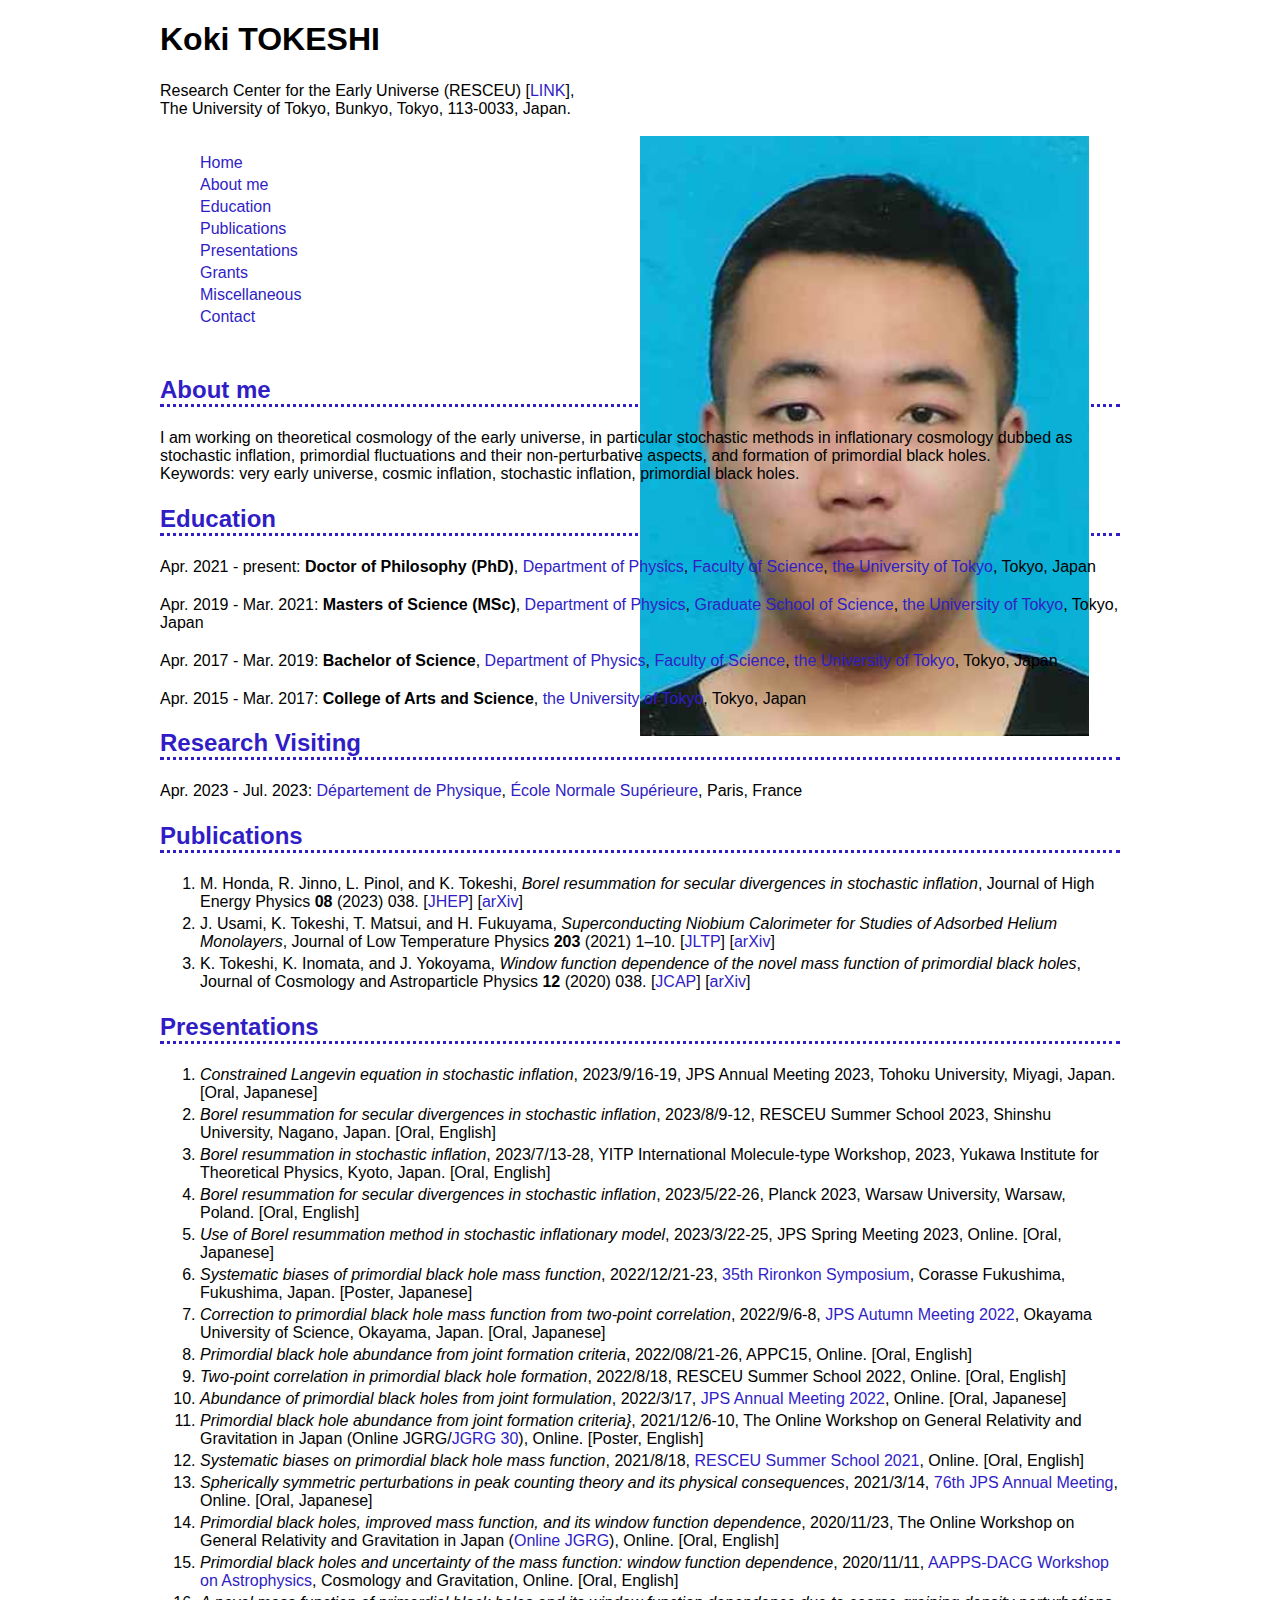
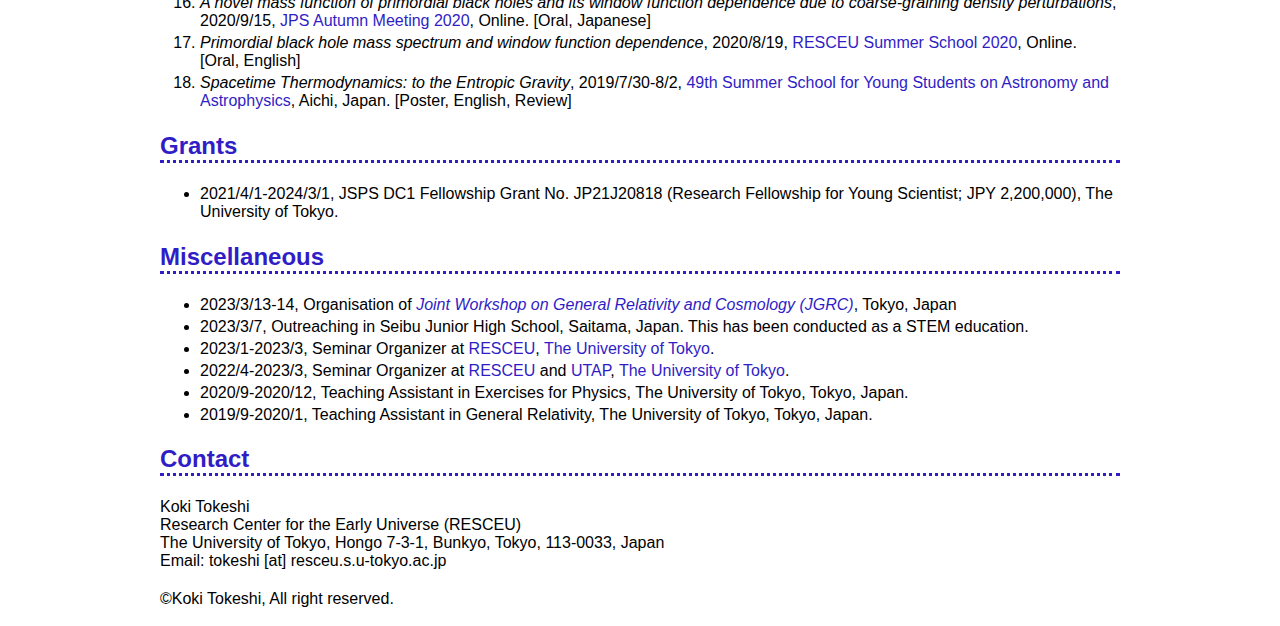
==== index.html @ 1c8b61f6 "Update index.html" ====
<!doctype html>
<html>

<head>
  <meta charset="utf-8">
  <title>Koki TOKESHI's homepage</title>
  <link rel="stylesheet" href="style.css">
</head>

<body>
  <div class="wrapper">

    <!-- Header from here -->
    <header class="header">
      <h1>Koki TOKESHI</h1>
      <p>Research Center for the Early Universe (RESCEU) [<a
          href="http://www.resceu.s.u-tokyo.ac.jp/top_en.php">LINK</a>],
        <br>The University of Tokyo, Bunkyo, Tokyo, 113-0033, Japan.
      </p>
      <div class="contentA">
      <nav class="nav">
        <ul>
          <li><a href="#home" class="btn signup">Home</a></li>
          <br>
          <li><a href="#about me" class="btn signup">About me</a></li>
          <br>
          <!-- <li><a href="#research" class="btn signup">Research</a></li>
          <br> -->
          <li><a href="#cv" class="btn signup">Education</a></li>
          <br>
          <li><a href="#paper" class="btn signup">Publications</a></li>
          <br>
          <li><a href="#presentation" class="btn signup">Presentations</a></li>
          <br>
          <li><a href="#grant" class="btn signup">Grants</a></li>
          <br>
          <li><a href="#misc" class="btn signup">Miscellaneous</a></li>
          <br>
          <li><a href="#contact" class="btn signup">Contact</a></li>
        </ul>
      </nav>
    </div>
    <div class="contentB">
      <img src="Picture_KT.png" height="600">
    </div>
    <p>&nbsp;</p>

    <main>
      <a id="about me">
        <h2>About me</h2>
      </a>
      <p>
        I am working on theoretical cosmology of the early universe, in particular stochastic methods in inflationary cosmology dubbed as stochastic inflation, primordial fluctuations and their non-perturbative aspects, and formation of primordial black holes. 
        <br> 
        Keywords: very early universe, cosmic inflation, stochastic inflation, primordial black holes. 
      </p>
      
      <a id="cv">
        <h2>Education</h2>
      </a>
      <p>
        Apr. 2021 - present: <b>Doctor of Philosophy (PhD)</b>, <a
          href="https://www.phys.s.u-tokyo.ac.jp/en/">Department of Physics</a>, <a
          href="https://www.s.u-tokyo.ac.jp/en/">Faculty of Science</a>, <a
          href="https://www.u-tokyo.ac.jp/ja/index.html">the University of Tokyo</a>, Tokyo, Japan
      </p>
      <p>Apr. 2019 - Mar. 2021: <b>Masters of Science (MSc)</b>, <a
          href="https://www.phys.s.u-tokyo.ac.jp/en/">Department of Physics</a>, <a
          href="https://www.s.u-tokyo.ac.jp/en/">Graduate School of Science</a>, <a
          href="https://www.u-tokyo.ac.jp/ja/index.html">the University of Tokyo</a>, Tokyo, Japan
      </p>
      <p>Apr. 2017 - Mar. 2019: <b>Bachelor of Science</b>, <a href="https://www.phys.s.u-tokyo.ac.jp/en/">Department of
          Physics</a>, <a href="https://www.s.u-tokyo.ac.jp/en/">Faculty of Science</a>, <a
          href="https://www.u-tokyo.ac.jp/ja/index.html">the University of Tokyo</a>, Tokyo, Japan
      </p>
      <p>Apr. 2015 - Mar. 2017: <b>College of Arts and Science</b>, <a
          href="https://www.u-tokyo.ac.jp/ja/index.html">the University of Tokyo</a>, Tokyo, Japan
      </p>
        
      <a id="resvis">
        <h2>Research Visiting</h2>
      </a>
      <p>
        Apr. 2023 - Jul. 2023: <a href="https://www.phys.ens.fr/?lang=en">Département de Physique</a>, <a href="https://www.ens.psl.eu">École Normale Supérieure</a>, Paris, France 
      </p>

      <a id="paper">
        <h2>Publications</h2>
      </a>
      <ol>
        <li>
            M. Honda, R. Jinno, L. Pinol, and K. Tokeshi, <cite>Borel resummation for secular divergences in stochastic inflation</cite>, Journal of High Energy Physics <b>08</b> (2023) 038.
          [<a href="https://link.springer.com/article/10.1007/JHEP08(2023)060">JHEP</a>]
          [<a href="https://arxiv.org/abs/2304.02592">arXiv</a>]
        </li>
        <li>
          J. Usami, K. Tokeshi, T. Matsui, and H. Fukuyama, <cite>Superconducting Niobium Calorimeter for Studies of
            Adsorbed
            Helium Monolayers</cite>, Journal of Low Temperature Physics <b>203</b> (2021) 1–10.
          [<a href="https://link.springer.com/article/10.1007/s10909-020-02558-4">JLTP</a>]
          [<a href="https://arxiv.org/abs/2010.15295">arXiv</a>]
        </li>
        <li>
          K. Tokeshi, K. Inomata, and J. Yokoyama, <cite>Window function dependence of the novel mass function of
            primordial
            black holes</cite>, Journal of Cosmology and Astroparticle Physics <b>12</b> (2020) 038.
          [<a href="https://iopscience.iop.org/article/10.1088/1475-7516/2020/12/038">JCAP</a>]
          [<a href="https://arxiv.org/abs/2005.07153">arXiv</a>]
        </li>
      </ol>

      <a id="presentation">
        <h2>Presentations</h2>
      </a>
      <ol>
        <li>
          <cite>Constrained Langevin equation in stochastic inflation</cite>, 2023/9/16-19, JPS Annual Meeting 2023, Tohoku University, Miyagi, Japan. [Oral, Japanese]
        </li>
        <li>
          <cite>Borel resummation for secular divergences in stochastic inflation</cite>, 2023/8/9-12, RESCEU Summer School 2023, Shinshu University, Nagano, Japan. [Oral, English]
        </li>
        <li>
          <cite>Borel resummation in stochastic inflation</cite>, 2023/7/13-28, YITP International Molecule-type Workshop, 2023, Yukawa Institute for Theoretical Physics, Kyoto, Japan. [Oral, English]
          <!-- % Revisiting Cosmological Non-linealities in the era of precision surveys  -->
        </li>
        <li>
          <cite>Borel resummation for secular divergences in stochastic inflation</cite>, 2023/5/22-26, Planck 2023, Warsaw University, Warsaw, Poland. [Oral, English] 
        </li>
        <li>
          <cite>Use of Borel resummation method in stochastic inflationary model</cite>, 2023/3/22-25, JPS Spring Meeting 2023, Online. [Oral, Japanese]
        </li>
        <li>
          <cite>Systematic biases of primordial black hole mass function</cite>, 2022/12/21-23, <a
          href="https://sites.google.com/view/rironkon2022/">35th Rironkon Symposium</a>, Corasse Fukushima, Fukushima, Japan. [Poster, Japanese] 
        </li>
        <li>
          <cite>Correction to primordial black hole mass function from two-point correlation</cite>, 2022/9/6-8, <a
          href="https://onsite.gakkai-web.net/jps/jps_search/2022au/index.html">JPS Autumn Meeting 2022</a>, Okayama University of Science, Okayama, Japan. [Oral, Japanese]
        </li>
        <li>
          <cite>Primordial black hole abundance from joint formation criteria</cite>, 2022/08/21-26, APPC15, Online. [Oral, English]
        </li>
        <li>
          <cite>Two-point correlation in primordial black hole formation</cite>, 2022/8/18, RESCEU Summer School 2022, Online. [Oral, English]
        </li>
        <li>
          <cite>Abundance of primordial black holes from joint formulation</cite>, 2022/3/17, <a
          href="https://gakkai-web.net/jps/jps_j_program/77/index.html">JPS Annual Meeting 2022</a>, Online. [Oral, Japanese]
        </li>
        <li>
          <cite>Primordial black hole abundance from joint formation criteria}</cite>, 2021/12/6-10, The Online Workshop on General Relativity and Gravitation in Japan (Online JGRG/<a
          href="https://www.tsujikawa.phys.waseda.ac.jp/jgrg30/">JGRG 30</a>), Online. [Poster, English] 
        </li>
        <li>
          <cite>Systematic biases on primordial black hole mass function</cite>, 2021/8/18, <a
          href="https://sites.google.com/view/resceu2021/home">RESCEU Summer School
          2021</a>, Online. [Oral, English]
        </li>
        <li>
          <cite>Spherically symmetric perturbations in peak counting theory and its physical consequences</cite>, 2021/3/14, <a
          href="https://w4.gakkai-web.net/jps_search/2021sp/index.html">76th JPS Annual Meeting</a>, Online. [Oral, Japanese]
        </li>
        <li>
          <cite>Primordial black holes, improved
            mass function, and its window function dependence</cite>, 2020/11/23, The Online Workshop on General Relativity and Gravitation in Japan (<a href="https://sites.google.com/view/online-jgrg/workshop">Online JGRG</a>), Online. [Oral, English]
        </li>
        <li>
          <cite>Primordial black holes and uncertainty of the mass function: window function
            dependence</cite>, 2020/11/11, <a href="http://www.apctp.org/plan.php/AAPPS-DACG-Workshop">AAPPS-DACG Workshop on Astrophysics</a>, Cosmology and Gravitation, Online. [Oral, English]
        </li>
        <li>
          <cite>A novel mass function of primordial black holes and its window function dependence due to coarse-graining density perturbations</cite>, 2020/9/15, <a
          href="https://w4.gakkai-web.net/jps_search/2020au/index.html">JPS Autumn Meeting 2020</a>, Online. [Oral, Japanese] 
        </li>
        <li>
          <cite>Primordial black hole mass spectrum and window function dependence</cite>,  2020/8/19, <a
          href="https://www.resceu.s.u-tokyo.ac.jp/workshops/resceu20s/index.php">RESCEU Summer School
          2020</a>, Online. [Oral, English]
        </li>
        <li>
          <cite>Spacetime Thermodynamics: to the Entropic Gravity</cite>, 2019/7/30-8/2, <a
          href="http://www.astro-wakate.org/ss2019/web/">49th Summer School for Young Students on Astronomy and Astrophysics</a>, Aichi, Japan. [Poster, English, Review] 
        </li>
      </ol>

      <a id="grant">
        <h2>Grants</h2>
      </a>
      <ul>
        <li>
          2021/4/1-2024/3/1, JSPS DC1 Fellowship Grant No. JP21J20818 (Research Fellowship for Young Scientist; JPY
          2,200,000), The University of Tokyo. 
        </li>
      </ul>

      <a id="misc">
        <h2>Miscellaneous</h2>
      </a>
      <ul>
        <li> 
          2023/3/13-14, Organisation of <cite><a href="https://www.resceu.s.u-tokyo.ac.jp/~jgrc/index_en.html">Joint Workshop on General Relativity and Cosmology (JGRC)</a></cite>, Tokyo, Japan
        </li>
        <li>
          2023/3/7, Outreaching in Seibu Junior High School, Saitama, Japan. This has been conducted as a STEM education. 
        </li>
        <li>
          2023/1-2023/3, Seminar Organizer at <a href="http://www.resceu.s.u-tokyo.ac.jp/top_en.php">RESCEU</a>, <a
            href="https://www.u-tokyo.ac.jp/en/index.html">The
            University of Tokyo</a>.
        </li>
        <li>
          2022/4-2023/3, Seminar Organizer at <a href="http://www.resceu.s.u-tokyo.ac.jp/top_en.php">RESCEU</a> and <a
            href="http://www-utap.phys.s.u-tokyo.ac.jp">UTAP</a>, <a href="https://www.u-tokyo.ac.jp/en/index.html">The
            University of Tokyo</a>.
        </li>
        <li>
          2020/9-2020/12, Teaching Assistant in Exercises for Physics, The University of Tokyo, Tokyo, Japan. 
        </li>
        <li>
          2019/9-2020/1, Teaching Assistant in General Relativity, The University of Tokyo, Tokyo, Japan. 
        </li>
      </ul>

      <a id="contact">
        <h2>Contact</h2>
      </a>
      <p>Koki Tokeshi
        <br>Research Center for the Early Universe (RESCEU)
        <br>The University of Tokyo,
        Hongo 7-3-1, Bunkyo, Tokyo, 113-0033, Japan
        <br>Email: tokeshi [at] resceu.s.u-tokyo.ac.jp</p>
    </main>
    <!-- Main until here -->

    <!-- Footer from here -->
    <footer class="footer">
      <p>&copy;Koki Tokeshi, All right reserved.</p>
    </footer>
    <!-- Footer until here -->
  </div>
</body>

</html>
---- style.css ----
@charset "UTF-8";

body {
    background-color: #ffffff;
    font-family: sans-serif;
    margin: 0 0 0 0;
}

/* For responsive design */
html * {
    box-sizing: border-box;
}

.wrapper {
    margin: 0 auto 0 auto;
    max-width: 960px; 
}

/* "border-bottom": draw lines below h2 tags */
h2 {
    color: #301dc5;
    font-size = 22px;
    border-bottom: 3px dotted #301dc5;
}

li {
    padding: 2px 0;
}

p {
    padding: 2px 0;
}

/* リンク操作 */
/* 通常のリンク */
a:link {
    color: #301dc5;
    text-decoration: none;
}
/* 訪問済リンク*/
/* a:visited {
    color: #17cdd4;
} */
/* mouse pointer is on link*/
a:hover {
    color: #F0566E;
}
/* mouse button is pushed */
/* a:active {
    color: #17cdd4;
} */

/* <nav class = "nav"> に含まれる <li> 全部に適用 */
.nav li {
    display: inline-block;
    list-style-type: none;
    padding-right: 30px;
}

.contentA, .contentB{
    width: 50%;
    height: 200px;
}

.contentA{
    float: left;
}
    
.contentB{
    float: right;
}
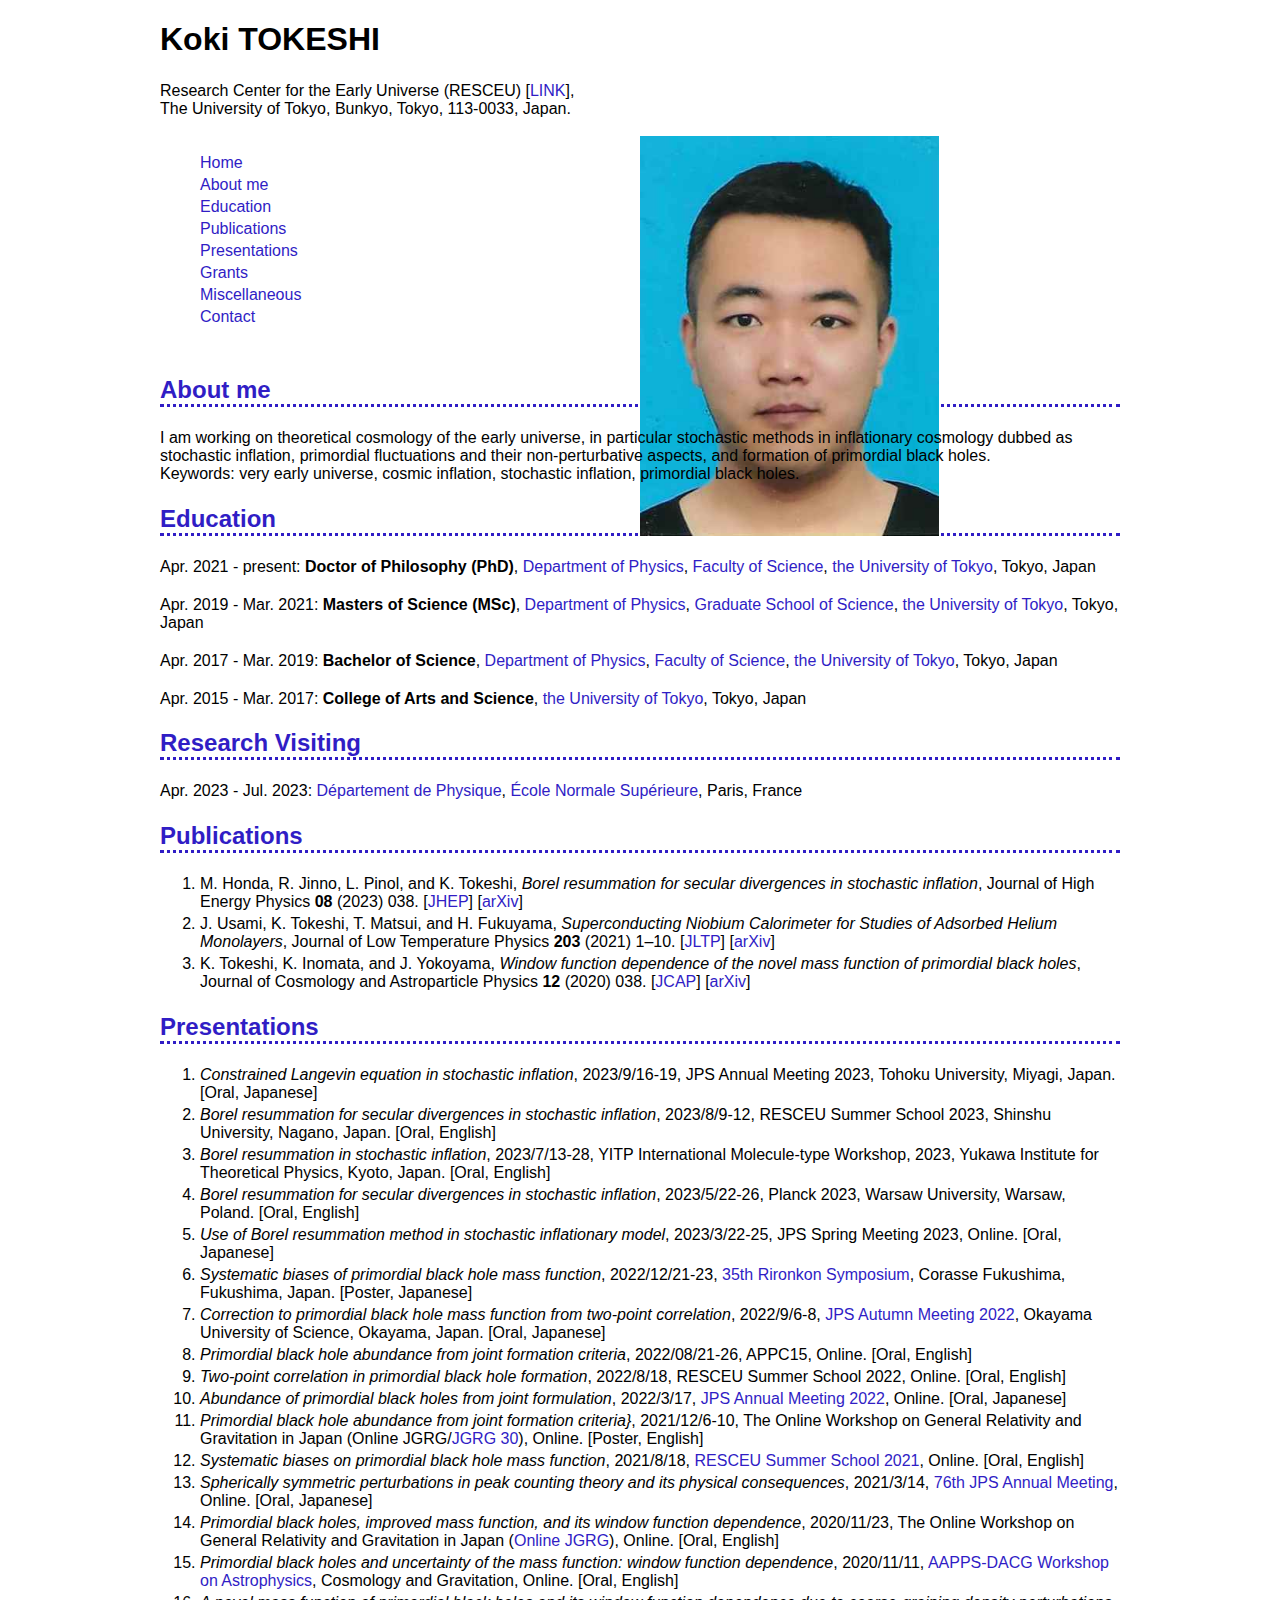
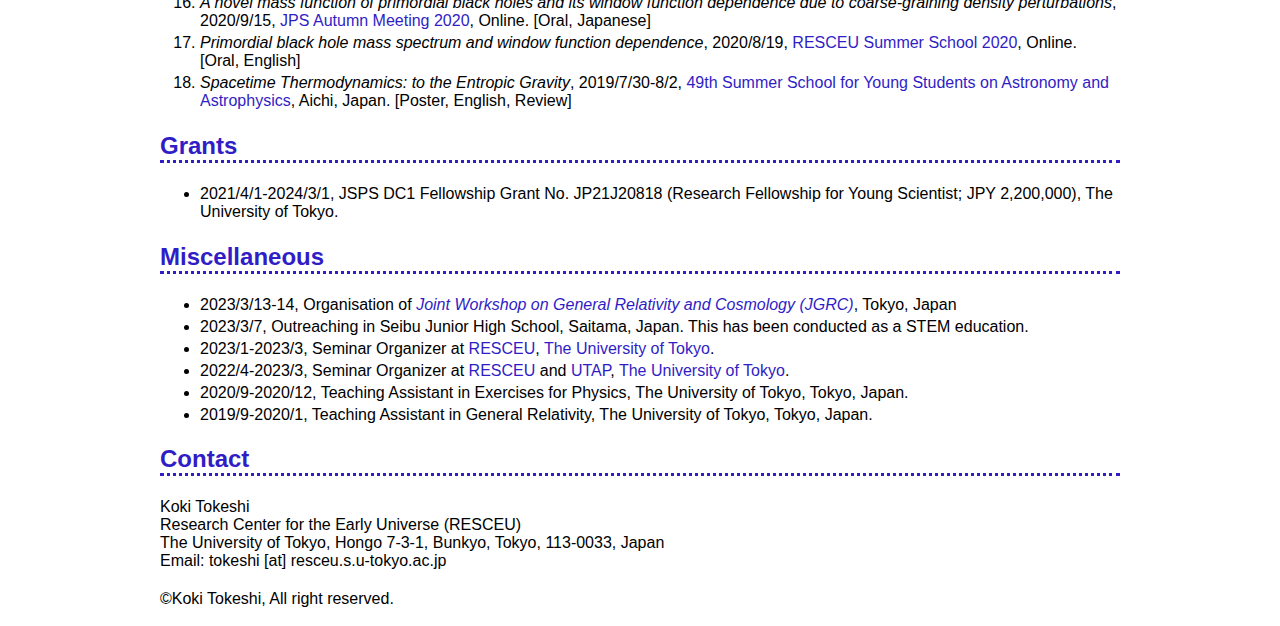
==== commit 663d6cb7: "Update index.html" ====
--- a/index.html
+++ b/index.html
@@ -41,7 +41,7 @@
       </nav>
     </div>
     <div class="contentB">
-      <img src="Picture_KT.png" height="600">
+      <img src="Picture_KT.png" height="400">
     </div>
     <p>&nbsp;</p>
 
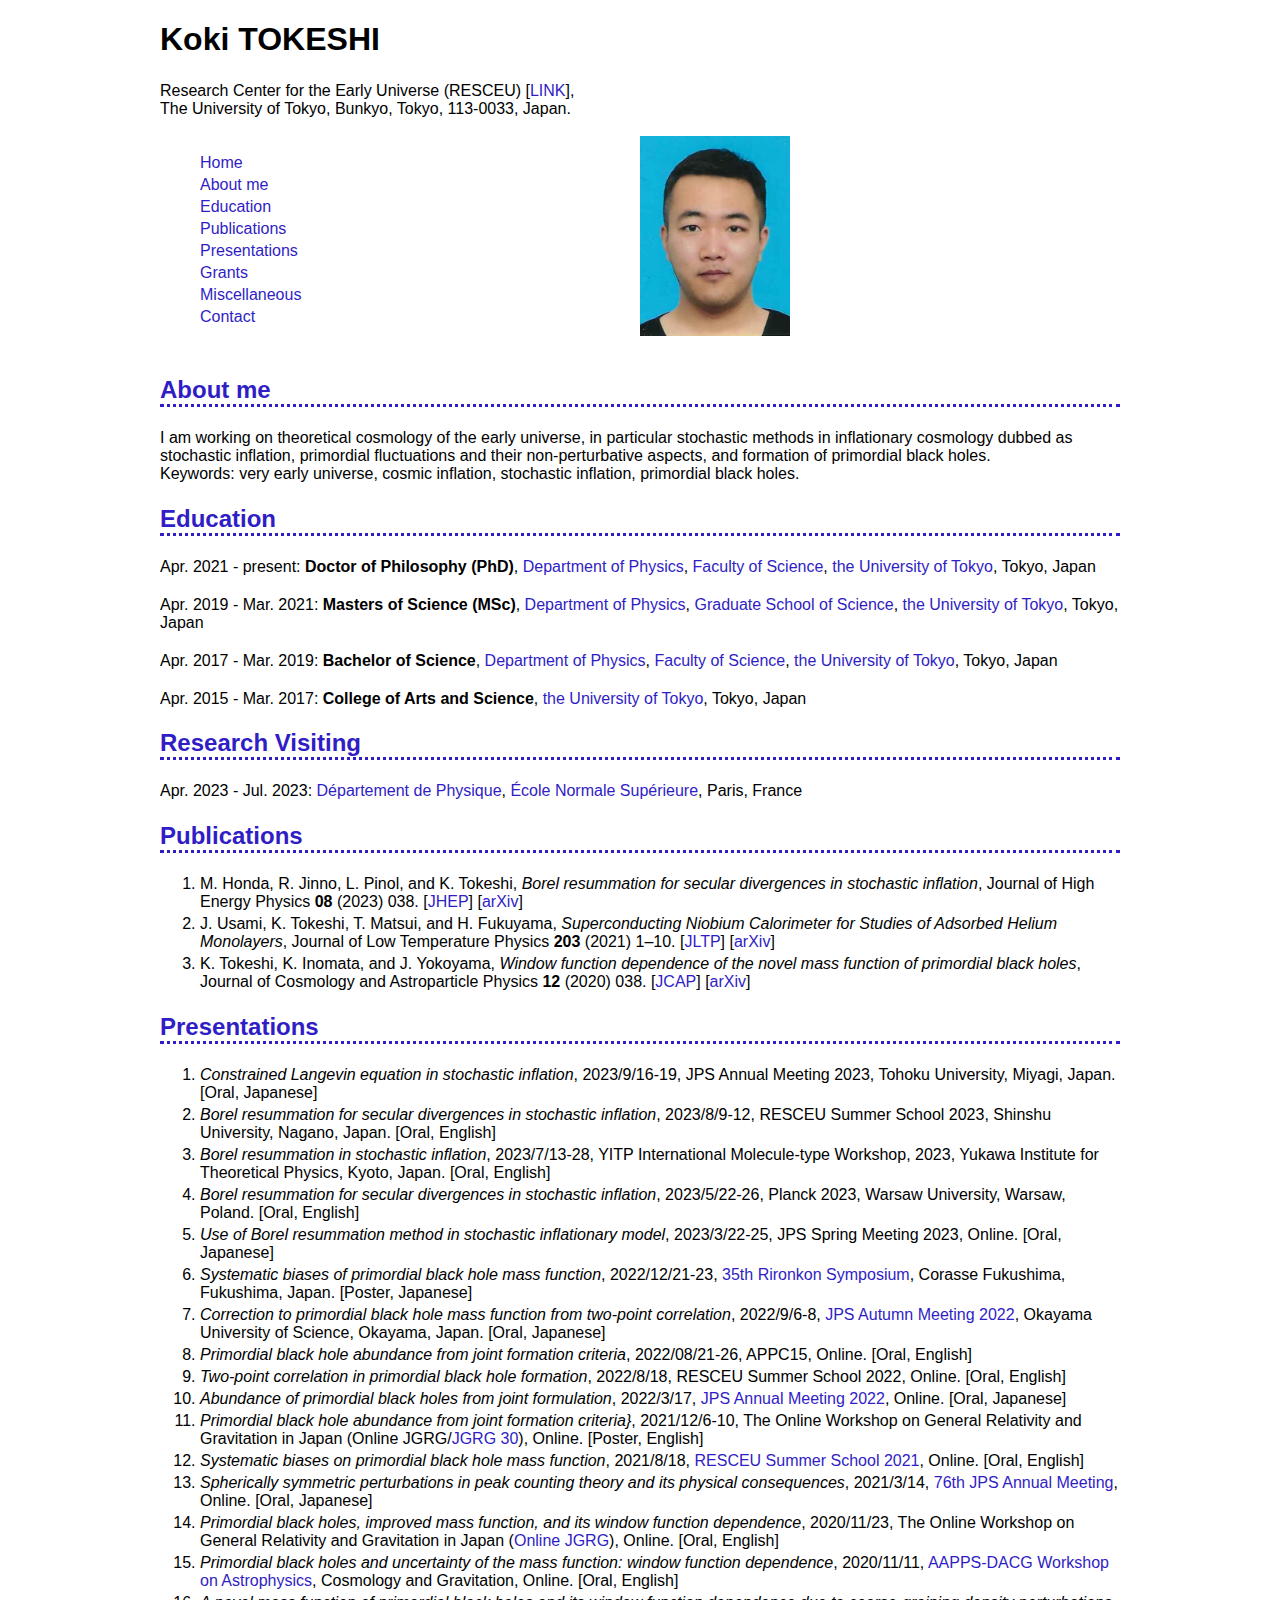
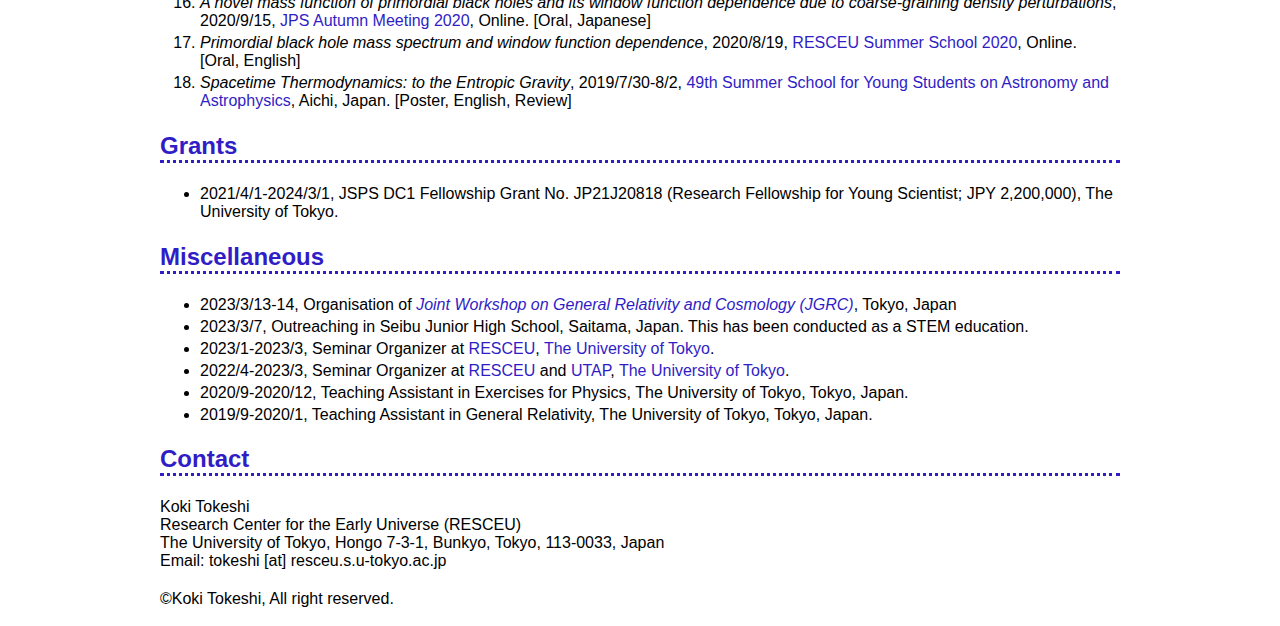
==== commit 49b7b7b6: "Update index.html" ====
--- a/index.html
+++ b/index.html
@@ -41,7 +41,7 @@
       </nav>
     </div>
     <div class="contentB">
-      <img src="Picture_KT.png" height="400">
+      <img src="Picture_KT.png" height="200">
     </div>
     <p>&nbsp;</p>
 
--- a/style.css
+++ b/style.css
@@ -65,7 +65,7 @@
 .contentA{
     float: left;
 }
-    
+
 .contentB{
     float: right;
 }
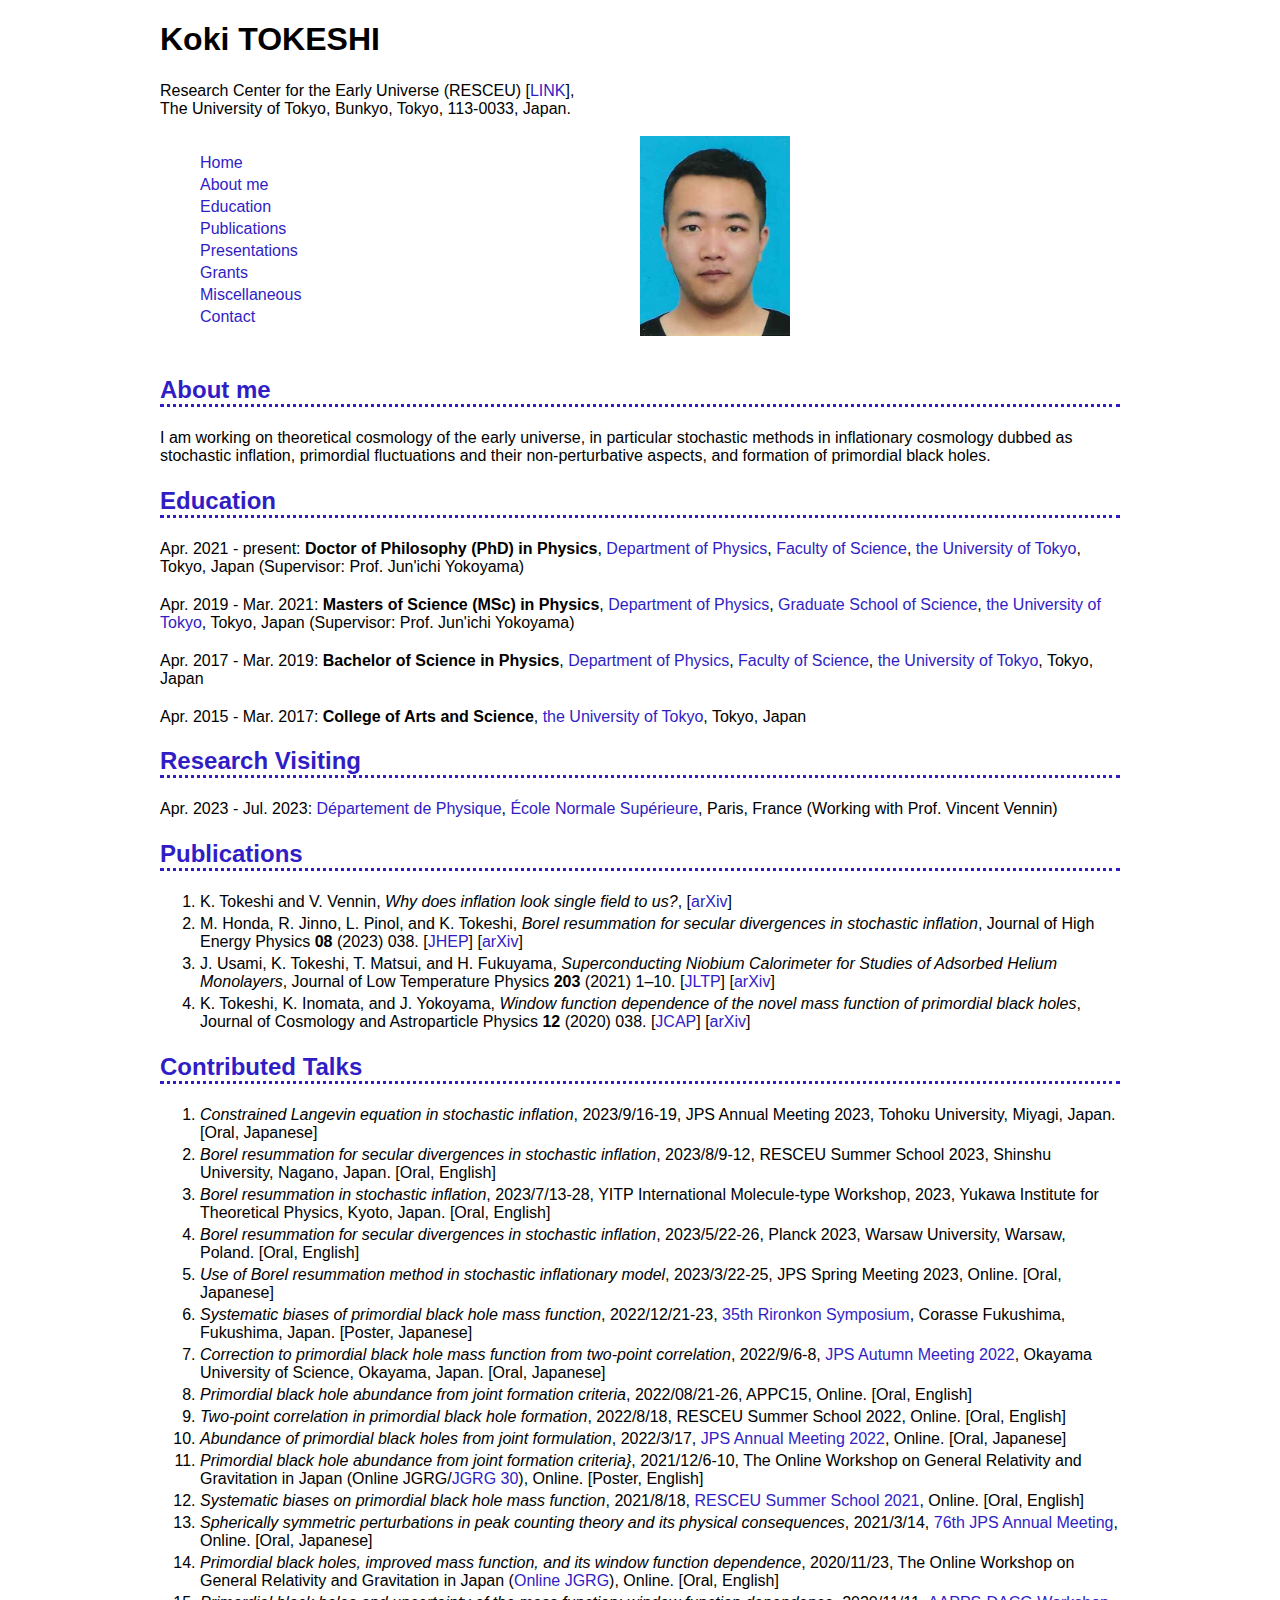
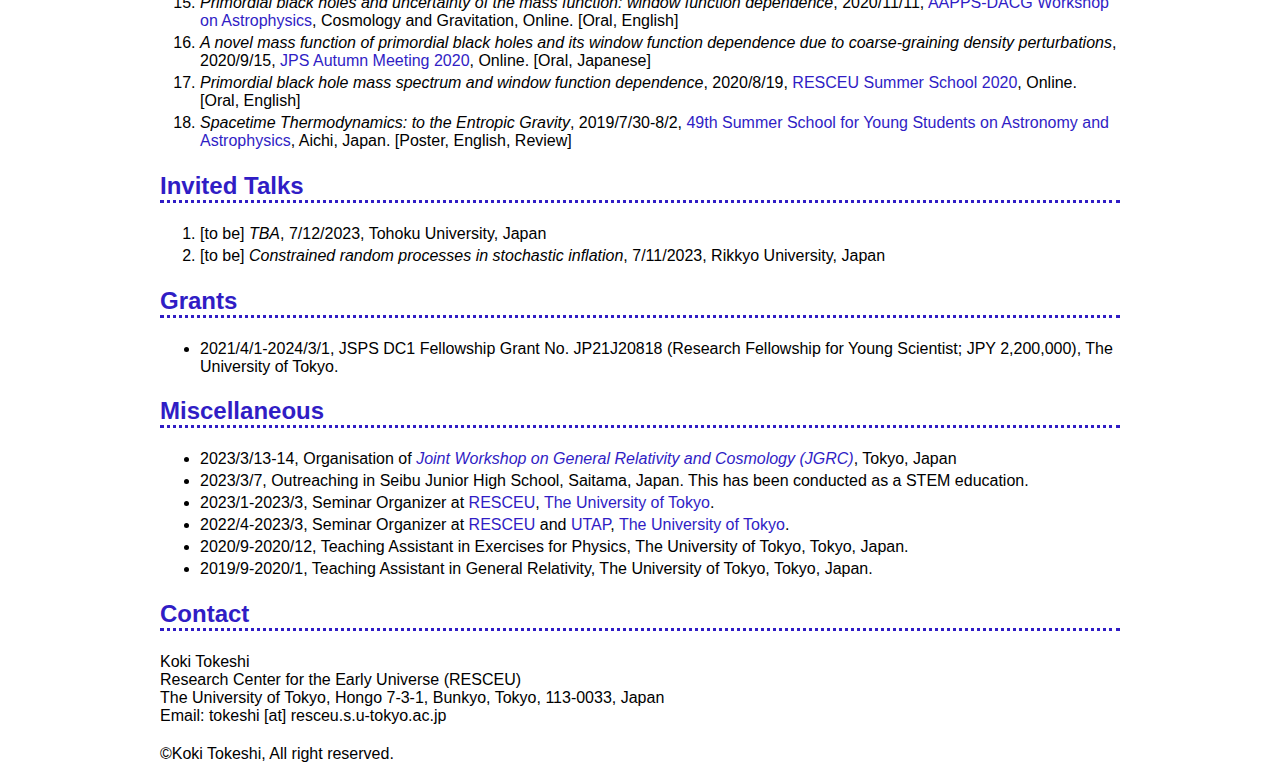
==== commit 90376592: "Update index.html" ====
--- a/index.html
+++ b/index.html
@@ -52,24 +52,24 @@
       <p>
         I am working on theoretical cosmology of the early universe, in particular stochastic methods in inflationary cosmology dubbed as stochastic inflation, primordial fluctuations and their non-perturbative aspects, and formation of primordial black holes. 
         <br> 
-        Keywords: very early universe, cosmic inflation, stochastic inflation, primordial black holes. 
+<!--         Keywords: very early universe, cosmic inflation, stochastic inflation, primordial black holes.  -->
       </p>
       
       <a id="cv">
         <h2>Education</h2>
       </a>
       <p>
-        Apr. 2021 - present: <b>Doctor of Philosophy (PhD)</b>, <a
+        Apr. 2021 - present: <b>Doctor of Philosophy (PhD) in Physics</b>, <a
           href="https://www.phys.s.u-tokyo.ac.jp/en/">Department of Physics</a>, <a
           href="https://www.s.u-tokyo.ac.jp/en/">Faculty of Science</a>, <a
-          href="https://www.u-tokyo.ac.jp/ja/index.html">the University of Tokyo</a>, Tokyo, Japan
-      </p>
-      <p>Apr. 2019 - Mar. 2021: <b>Masters of Science (MSc)</b>, <a
+          href="https://www.u-tokyo.ac.jp/ja/index.html">the University of Tokyo</a>, Tokyo, Japan (Supervisor: Prof. Jun'ichi Yokoyama)
+      </p>
+      <p>Apr. 2019 - Mar. 2021: <b>Masters of Science (MSc) in Physics</b>, <a
           href="https://www.phys.s.u-tokyo.ac.jp/en/">Department of Physics</a>, <a
           href="https://www.s.u-tokyo.ac.jp/en/">Graduate School of Science</a>, <a
-          href="https://www.u-tokyo.ac.jp/ja/index.html">the University of Tokyo</a>, Tokyo, Japan
-      </p>
-      <p>Apr. 2017 - Mar. 2019: <b>Bachelor of Science</b>, <a href="https://www.phys.s.u-tokyo.ac.jp/en/">Department of
+          href="https://www.u-tokyo.ac.jp/ja/index.html">the University of Tokyo</a>, Tokyo, Japan (Supervisor: Prof. Jun'ichi Yokoyama)
+      </p>
+      <p>Apr. 2017 - Mar. 2019: <b>Bachelor of Science in Physics</b>, <a href="https://www.phys.s.u-tokyo.ac.jp/en/">Department of
           Physics</a>, <a href="https://www.s.u-tokyo.ac.jp/en/">Faculty of Science</a>, <a
           href="https://www.u-tokyo.ac.jp/ja/index.html">the University of Tokyo</a>, Tokyo, Japan
       </p>
@@ -81,13 +81,16 @@
         <h2>Research Visiting</h2>
       </a>
       <p>
-        Apr. 2023 - Jul. 2023: <a href="https://www.phys.ens.fr/?lang=en">Département de Physique</a>, <a href="https://www.ens.psl.eu">École Normale Supérieure</a>, Paris, France 
+        Apr. 2023 - Jul. 2023: <a href="https://www.phys.ens.fr/?lang=en">Département de Physique</a>, <a href="https://www.ens.psl.eu">École Normale Supérieure</a>, Paris, France (Working with Prof. Vincent Vennin)
       </p>
 
       <a id="paper">
         <h2>Publications</h2>
       </a>
       <ol>
+        <li>
+            K. Tokeshi and V. Vennin, <cite>Why does inflation look single field to us?</cite>, [<a href="https://arxiv.org/abs/2310.16649">arXiv</a>]
+        </li>
         <li>
             M. Honda, R. Jinno, L. Pinol, and K. Tokeshi, <cite>Borel resummation for secular divergences in stochastic inflation</cite>, Journal of High Energy Physics <b>08</b> (2023) 038.
           [<a href="https://link.springer.com/article/10.1007/JHEP08(2023)060">JHEP</a>]
@@ -110,7 +113,7 @@
       </ol>
 
       <a id="presentation">
-        <h2>Presentations</h2>
+        <h2>Contributed Talks</h2>
       </a>
       <ol>
         <li>
@@ -180,6 +183,18 @@
         <li>
           <cite>Spacetime Thermodynamics: to the Entropic Gravity</cite>, 2019/7/30-8/2, <a
           href="http://www.astro-wakate.org/ss2019/web/">49th Summer School for Young Students on Astronomy and Astrophysics</a>, Aichi, Japan. [Poster, English, Review] 
+        </li>
+      </ol>
+
+      <a id="presentation">
+        <h2>Invited Talks</h2>
+      </a>
+      <ol>
+        <li>
+          [to be] <cite>TBA</cite>, 7/12/2023, Tohoku University, Japan
+        </li>
+        <li>
+          [to be] <cite>Constrained random processes in stochastic inflation</cite>, 7/11/2023, Rikkyo University, Japan
         </li>
       </ol>
 
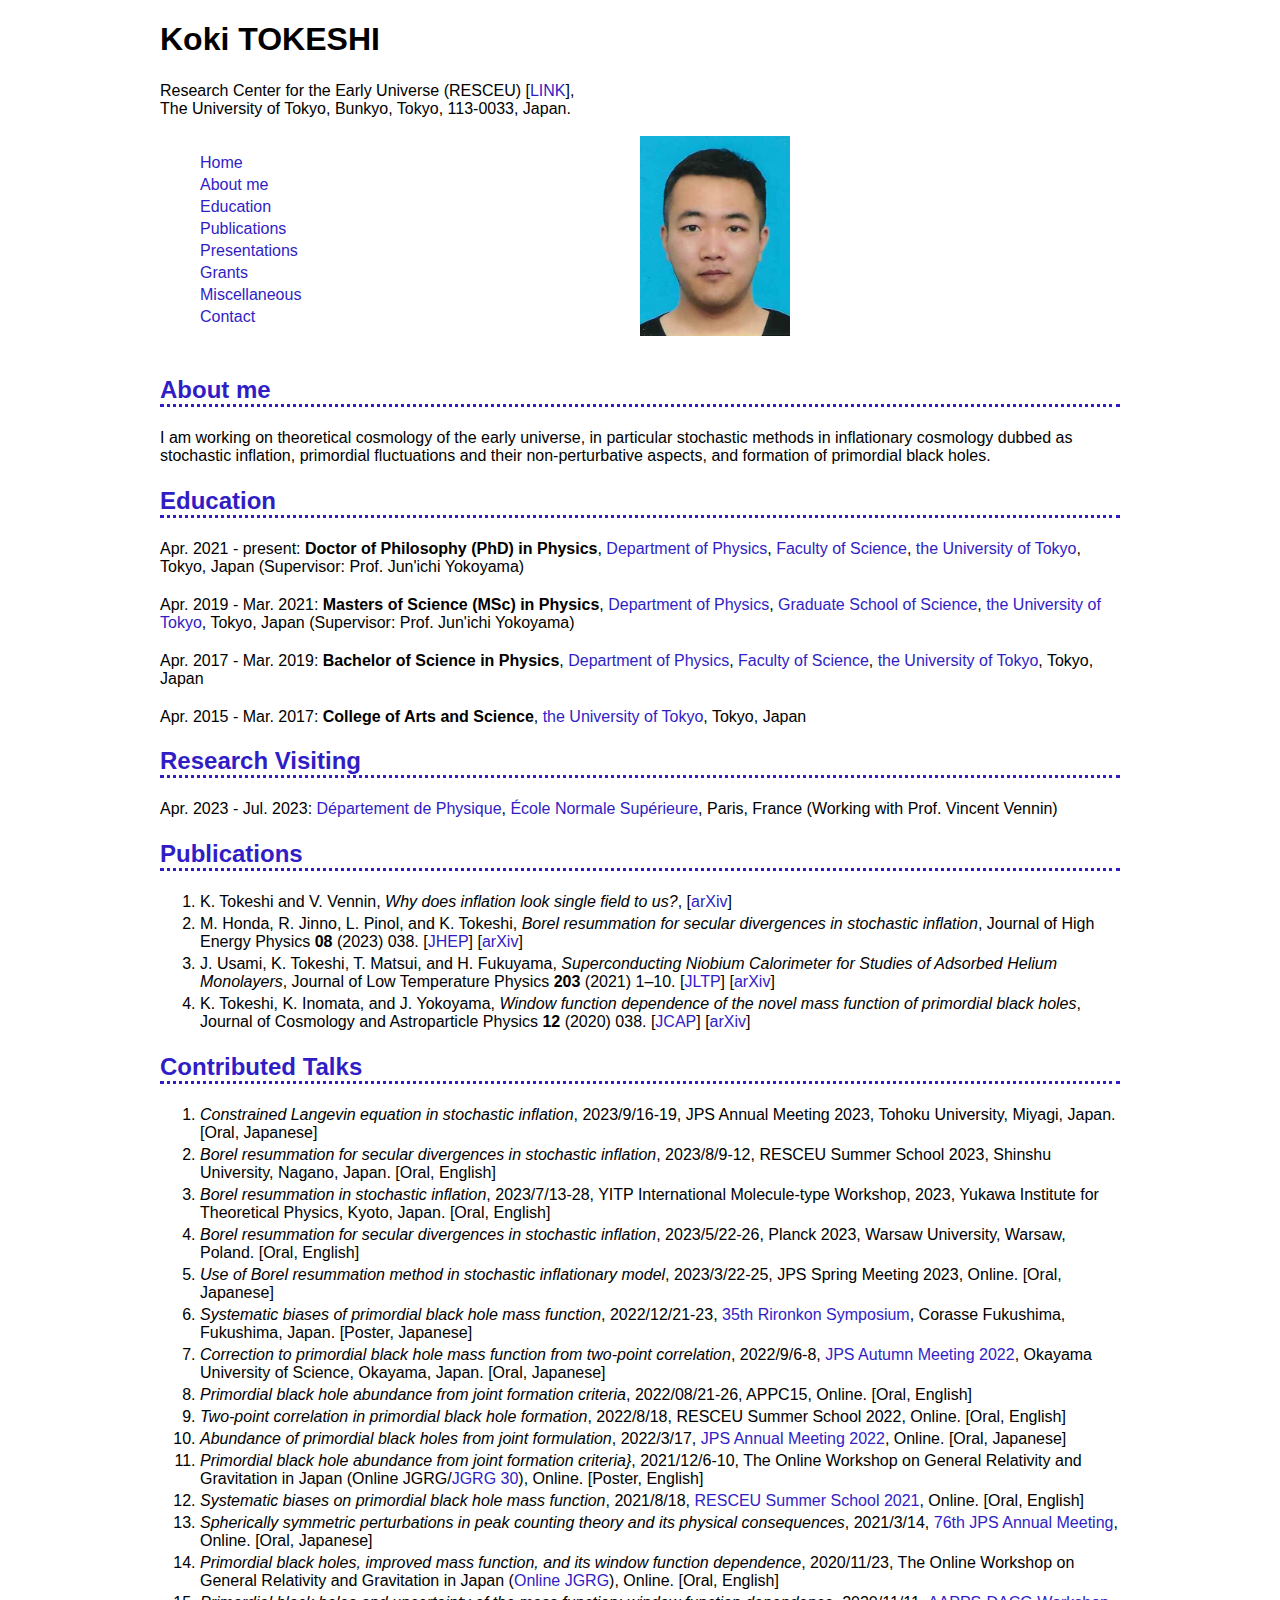
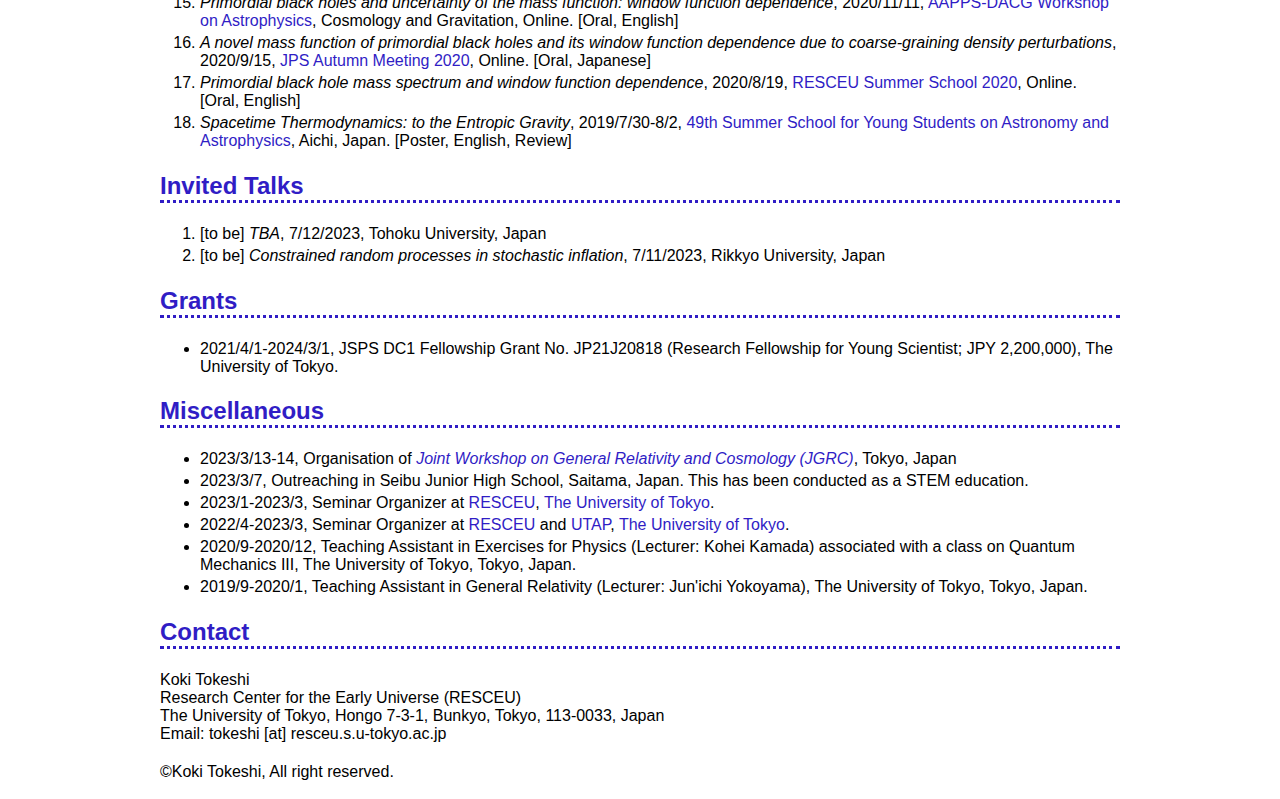
==== commit e95d57db: "Update index.html" ====
--- a/index.html
+++ b/index.html
@@ -229,10 +229,10 @@
             University of Tokyo</a>.
         </li>
         <li>
-          2020/9-2020/12, Teaching Assistant in Exercises for Physics, The University of Tokyo, Tokyo, Japan. 
-        </li>
-        <li>
-          2019/9-2020/1, Teaching Assistant in General Relativity, The University of Tokyo, Tokyo, Japan. 
+          2020/9-2020/12, Teaching Assistant in Exercises for Physics (Lecturer: Kohei Kamada) associated with a class on Quantum Mechanics III, The University of Tokyo, Tokyo, Japan. 
+        </li>
+        <li>
+          2019/9-2020/1, Teaching Assistant in General Relativity (Lecturer: Jun'ichi Yokoyama), The University of Tokyo, Tokyo, Japan. 
         </li>
       </ul>
 
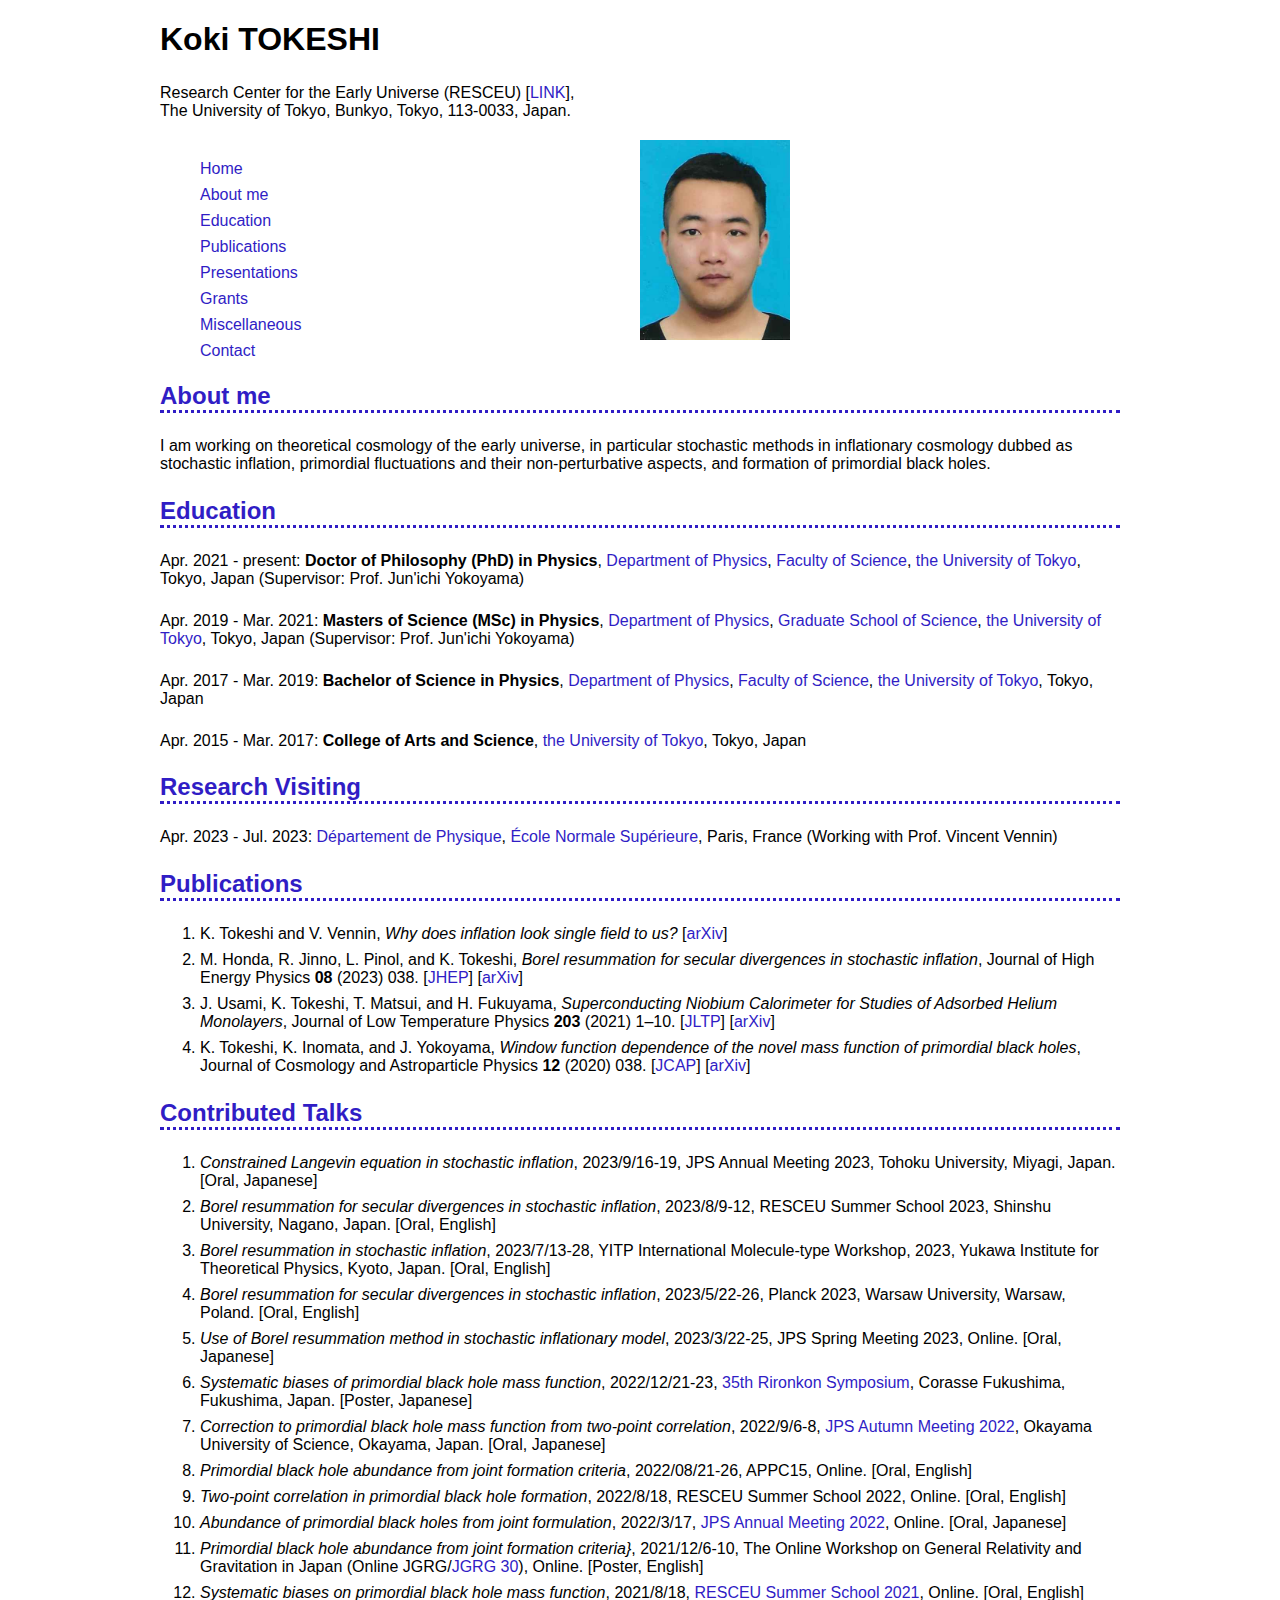
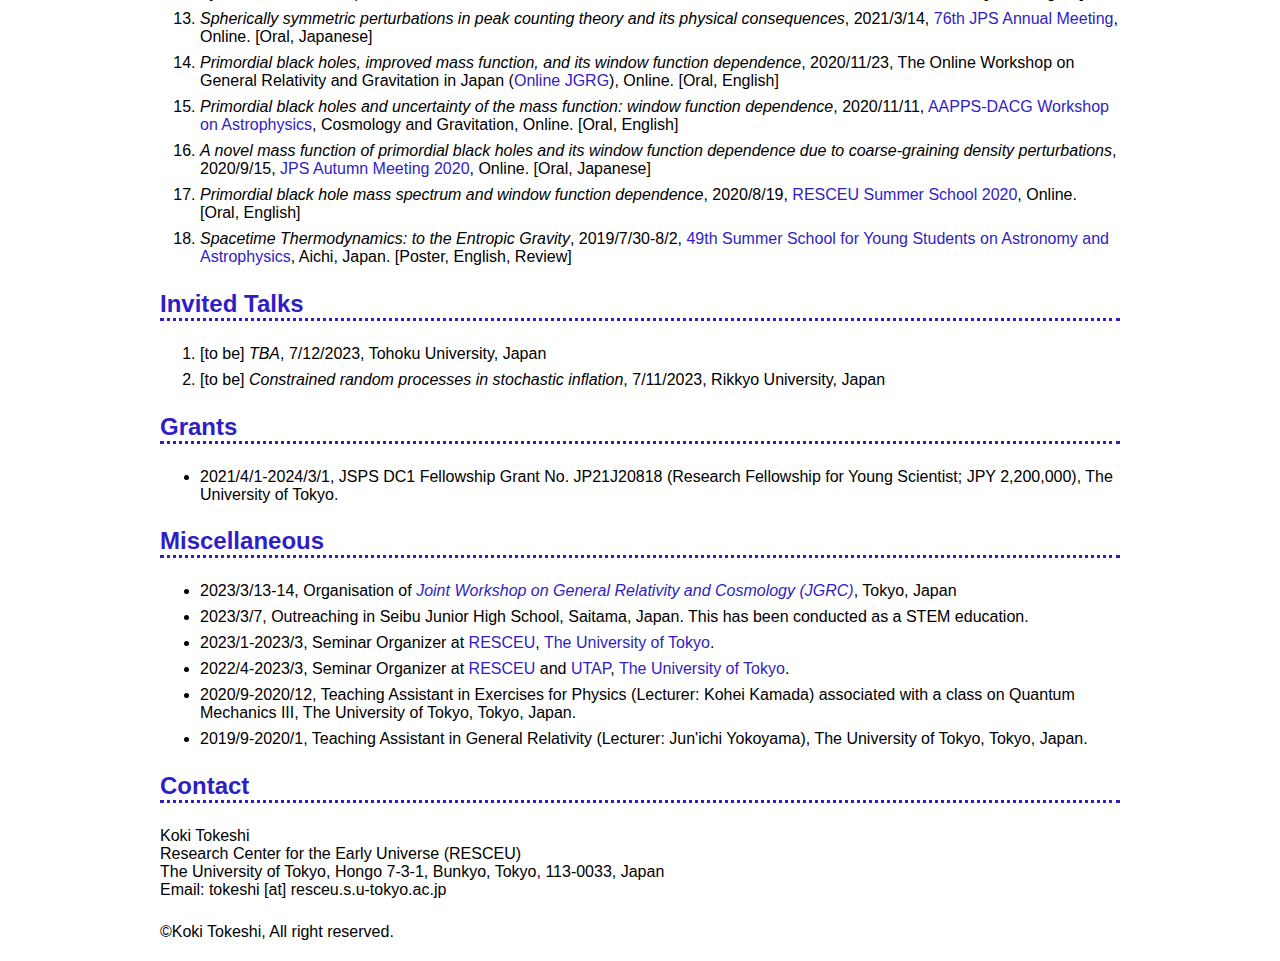
==== commit 0b8eab7b: "Update index.html" ====
--- a/index.html
+++ b/index.html
@@ -89,7 +89,7 @@
       </a>
       <ol>
         <li>
-            K. Tokeshi and V. Vennin, <cite>Why does inflation look single field to us?</cite>, [<a href="https://arxiv.org/abs/2310.16649">arXiv</a>]
+            K. Tokeshi and V. Vennin, <cite>Why does inflation look single field to us?</cite> [<a href="https://arxiv.org/abs/2310.16649">arXiv</a>]
         </li>
         <li>
             M. Honda, R. Jinno, L. Pinol, and K. Tokeshi, <cite>Borel resummation for secular divergences in stochastic inflation</cite>, Journal of High Energy Physics <b>08</b> (2023) 038.
--- a/style.css
+++ b/style.css
@@ -24,11 +24,11 @@
 }
 
 li {
-    padding: 2px 0;
+    padding: 4px 0;
 }
 
 p {
-    padding: 2px 0;
+    padding: 4px 0;
 }
 
 /* リンク操作 */
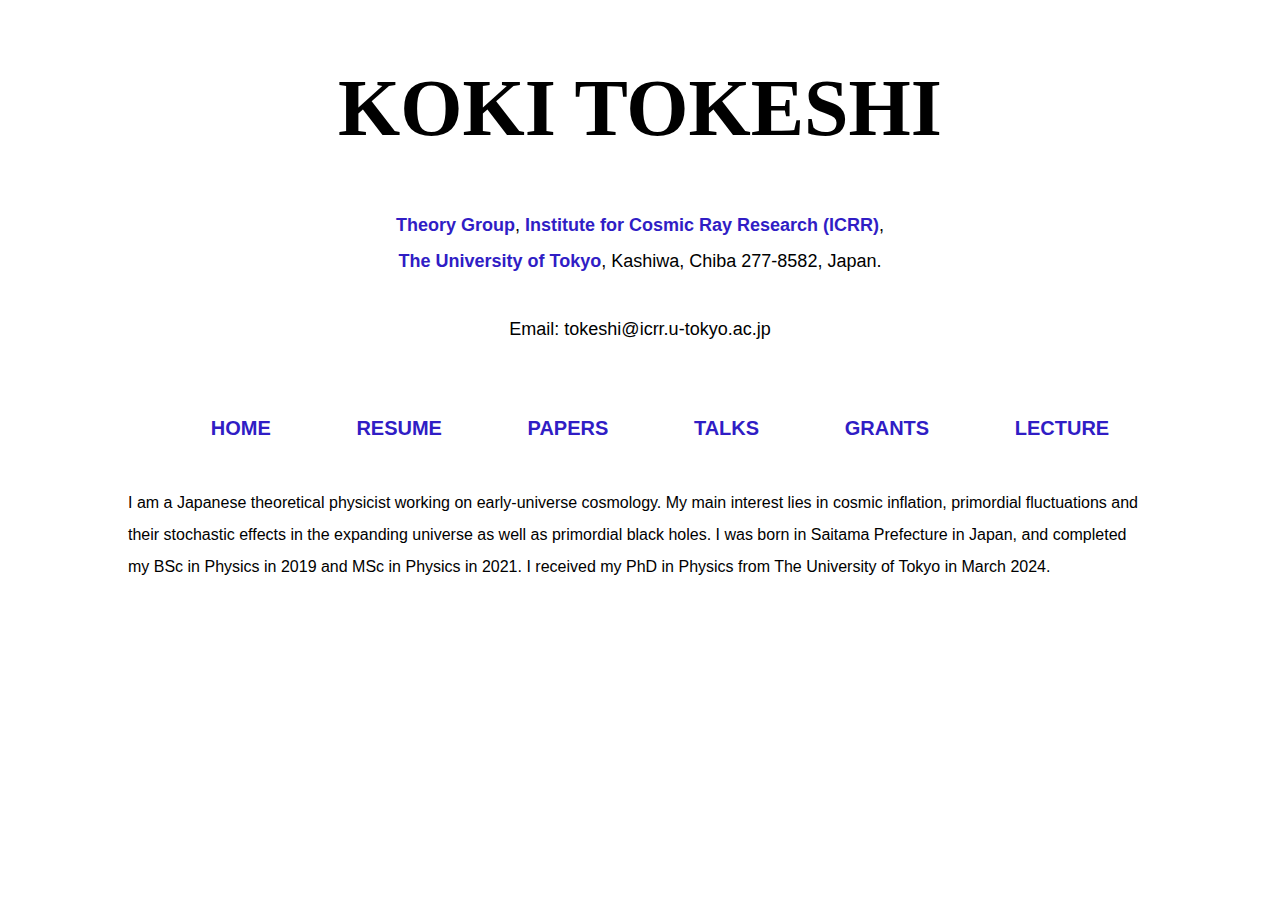
==== commit 5f6d0b96: "Add files via upload" ====
--- a/index.html
+++ b/index.html
@@ -3,256 +3,49 @@
 
 <head>
   <meta charset="utf-8">
-  <title>Koki TOKESHI's homepage</title>
+  <meta name="viewport" content="width=device-width, initial-scale=1">
+  <title>Koki TOKESHI's Homepage</title>
   <link rel="stylesheet" href="style.css">
 </head>
 
 <body>
-  <div class="wrapper">
+  <div class="big-bg">
+    <header class="header wrapper home-content">
+      <div class="wrapper">
+        <h1 class="page-title">Koki Tokeshi</h1>
+        <p><a href="https://th.icrr.u-tokyo.ac.jp">Theory Group</a>, <a
+            href="https://www.icrr.u-tokyo.ac.jp/en/">Institute for Cosmic Ray Research (ICRR)</a>,
+          <br><a href="https://www.u-tokyo.ac.jp/en/">The University of Tokyo</a>, Kashiwa, Chiba 277-8582, Japan.
+        </p>
+        <p>
+          Email: tokeshi@icrr.u-tokyo.ac.jp
+        </p>
+      </div>
 
-    <!-- Header from here -->
-    <header class="header">
-      <h1>Koki TOKESHI</h1>
-      <p>Research Center for the Early Universe (RESCEU) [<a
-          href="http://www.resceu.s.u-tokyo.ac.jp/top_en.php">LINK</a>],
-        <br>The University of Tokyo, Bunkyo, Tokyo, 113-0033, Japan.
-      </p>
-      <div class="contentA">
-      <nav class="nav">
-        <ul>
-          <li><a href="#home" class="btn signup">Home</a></li>
-          <br>
-          <li><a href="#about me" class="btn signup">About me</a></li>
-          <br>
-          <!-- <li><a href="#research" class="btn signup">Research</a></li>
-          <br> -->
-          <li><a href="#cv" class="btn signup">Education</a></li>
-          <br>
-          <li><a href="#paper" class="btn signup">Publications</a></li>
-          <br>
-          <li><a href="#presentation" class="btn signup">Presentations</a></li>
-          <br>
-          <li><a href="#grant" class="btn signup">Grants</a></li>
-          <br>
-          <li><a href="#misc" class="btn signup">Miscellaneous</a></li>
-          <br>
-          <li><a href="#contact" class="btn signup">Contact</a></li>
+      <nav>
+        <ul class="main-nav">
+          <li><a href="index.html" class="btn signup">Home</a></li>
+          <!-- <li><a href="about.html" class="btn signup">About</a></li> -->
+          <li><a href="resume.html" class="btn signup">Resume</a></li>
+          <li><a href="paper.html" class="btn signup">Papers</a></li>
+          <li><a href="presentation.html" class="btn signup">Talks</a></li>
+          <li><a href="grant.html" class="btn signup">Grants</a></li>
+          <li><a href="lecture.html" class="btn signup">Lecture</a></li>
+          <!-- <li><a href="#misc" class="btn signup">Misc</a></li> -->
         </ul>
       </nav>
-    </div>
-    <div class="contentB">
-      <img src="Picture_KT.png" height="200">
-    </div>
-    <p>&nbsp;</p>
+    </header>
+  </div>
 
-    <main>
-      <a id="about me">
-        <h2>About me</h2>
-      </a>
-      <p>
-        I am working on theoretical cosmology of the early universe, in particular stochastic methods in inflationary cosmology dubbed as stochastic inflation, primordial fluctuations and their non-perturbative aspects, and formation of primordial black holes. 
-        <br> 
-<!--         Keywords: very early universe, cosmic inflation, stochastic inflation, primordial black holes.  -->
-      </p>
-      
-      <a id="cv">
-        <h2>Education</h2>
-      </a>
-      <p>
-        Apr. 2021 - present: <b>Doctor of Philosophy (PhD) in Physics</b>, <a
-          href="https://www.phys.s.u-tokyo.ac.jp/en/">Department of Physics</a>, <a
-          href="https://www.s.u-tokyo.ac.jp/en/">Faculty of Science</a>, <a
-          href="https://www.u-tokyo.ac.jp/ja/index.html">the University of Tokyo</a>, Tokyo, Japan (Supervisor: Prof. Jun'ichi Yokoyama)
-      </p>
-      <p>Apr. 2019 - Mar. 2021: <b>Masters of Science (MSc) in Physics</b>, <a
-          href="https://www.phys.s.u-tokyo.ac.jp/en/">Department of Physics</a>, <a
-          href="https://www.s.u-tokyo.ac.jp/en/">Graduate School of Science</a>, <a
-          href="https://www.u-tokyo.ac.jp/ja/index.html">the University of Tokyo</a>, Tokyo, Japan (Supervisor: Prof. Jun'ichi Yokoyama)
-      </p>
-      <p>Apr. 2017 - Mar. 2019: <b>Bachelor of Science in Physics</b>, <a href="https://www.phys.s.u-tokyo.ac.jp/en/">Department of
-          Physics</a>, <a href="https://www.s.u-tokyo.ac.jp/en/">Faculty of Science</a>, <a
-          href="https://www.u-tokyo.ac.jp/ja/index.html">the University of Tokyo</a>, Tokyo, Japan
-      </p>
-      <p>Apr. 2015 - Mar. 2017: <b>College of Arts and Science</b>, <a
-          href="https://www.u-tokyo.ac.jp/ja/index.html">the University of Tokyo</a>, Tokyo, Japan
-      </p>
-        
-      <a id="resvis">
-        <h2>Research Visiting</h2>
-      </a>
-      <p>
-        Apr. 2023 - Jul. 2023: <a href="https://www.phys.ens.fr/?lang=en">Département de Physique</a>, <a href="https://www.ens.psl.eu">École Normale Supérieure</a>, Paris, France (Working with Prof. Vincent Vennin)
-      </p>
+  <main class="wrapper">
+    <p>
+      I am a Japanese theoretical physicist working on early-universe cosmology.
+      My main interest lies in cosmic inflation, primordial fluctuations and their stochastic effects in the expanding
+      universe as well as primordial black
+      holes.
+      I was born in Saitama Prefecture in Japan, and completed my BSc in Physics in 2019 and MSc in Physics in 2021.
+      I received my PhD in Physics from The University of Tokyo in March 2024.
+    </p>
+  </main>
 
-      <a id="paper">
-        <h2>Publications</h2>
-      </a>
-      <ol>
-        <li>
-            K. Tokeshi and V. Vennin, <cite>Why does inflation look single field to us?</cite> [<a href="https://arxiv.org/abs/2310.16649">arXiv</a>]
-        </li>
-        <li>
-            M. Honda, R. Jinno, L. Pinol, and K. Tokeshi, <cite>Borel resummation for secular divergences in stochastic inflation</cite>, Journal of High Energy Physics <b>08</b> (2023) 038.
-          [<a href="https://link.springer.com/article/10.1007/JHEP08(2023)060">JHEP</a>]
-          [<a href="https://arxiv.org/abs/2304.02592">arXiv</a>]
-        </li>
-        <li>
-          J. Usami, K. Tokeshi, T. Matsui, and H. Fukuyama, <cite>Superconducting Niobium Calorimeter for Studies of
-            Adsorbed
-            Helium Monolayers</cite>, Journal of Low Temperature Physics <b>203</b> (2021) 1–10.
-          [<a href="https://link.springer.com/article/10.1007/s10909-020-02558-4">JLTP</a>]
-          [<a href="https://arxiv.org/abs/2010.15295">arXiv</a>]
-        </li>
-        <li>
-          K. Tokeshi, K. Inomata, and J. Yokoyama, <cite>Window function dependence of the novel mass function of
-            primordial
-            black holes</cite>, Journal of Cosmology and Astroparticle Physics <b>12</b> (2020) 038.
-          [<a href="https://iopscience.iop.org/article/10.1088/1475-7516/2020/12/038">JCAP</a>]
-          [<a href="https://arxiv.org/abs/2005.07153">arXiv</a>]
-        </li>
-      </ol>
-
-      <a id="presentation">
-        <h2>Contributed Talks</h2>
-      </a>
-      <ol>
-        <li>
-          <cite>Constrained Langevin equation in stochastic inflation</cite>, 2023/9/16-19, JPS Annual Meeting 2023, Tohoku University, Miyagi, Japan. [Oral, Japanese]
-        </li>
-        <li>
-          <cite>Borel resummation for secular divergences in stochastic inflation</cite>, 2023/8/9-12, RESCEU Summer School 2023, Shinshu University, Nagano, Japan. [Oral, English]
-        </li>
-        <li>
-          <cite>Borel resummation in stochastic inflation</cite>, 2023/7/13-28, YITP International Molecule-type Workshop, 2023, Yukawa Institute for Theoretical Physics, Kyoto, Japan. [Oral, English]
-          <!-- % Revisiting Cosmological Non-linealities in the era of precision surveys  -->
-        </li>
-        <li>
-          <cite>Borel resummation for secular divergences in stochastic inflation</cite>, 2023/5/22-26, Planck 2023, Warsaw University, Warsaw, Poland. [Oral, English] 
-        </li>
-        <li>
-          <cite>Use of Borel resummation method in stochastic inflationary model</cite>, 2023/3/22-25, JPS Spring Meeting 2023, Online. [Oral, Japanese]
-        </li>
-        <li>
-          <cite>Systematic biases of primordial black hole mass function</cite>, 2022/12/21-23, <a
-          href="https://sites.google.com/view/rironkon2022/">35th Rironkon Symposium</a>, Corasse Fukushima, Fukushima, Japan. [Poster, Japanese] 
-        </li>
-        <li>
-          <cite>Correction to primordial black hole mass function from two-point correlation</cite>, 2022/9/6-8, <a
-          href="https://onsite.gakkai-web.net/jps/jps_search/2022au/index.html">JPS Autumn Meeting 2022</a>, Okayama University of Science, Okayama, Japan. [Oral, Japanese]
-        </li>
-        <li>
-          <cite>Primordial black hole abundance from joint formation criteria</cite>, 2022/08/21-26, APPC15, Online. [Oral, English]
-        </li>
-        <li>
-          <cite>Two-point correlation in primordial black hole formation</cite>, 2022/8/18, RESCEU Summer School 2022, Online. [Oral, English]
-        </li>
-        <li>
-          <cite>Abundance of primordial black holes from joint formulation</cite>, 2022/3/17, <a
-          href="https://gakkai-web.net/jps/jps_j_program/77/index.html">JPS Annual Meeting 2022</a>, Online. [Oral, Japanese]
-        </li>
-        <li>
-          <cite>Primordial black hole abundance from joint formation criteria}</cite>, 2021/12/6-10, The Online Workshop on General Relativity and Gravitation in Japan (Online JGRG/<a
-          href="https://www.tsujikawa.phys.waseda.ac.jp/jgrg30/">JGRG 30</a>), Online. [Poster, English] 
-        </li>
-        <li>
-          <cite>Systematic biases on primordial black hole mass function</cite>, 2021/8/18, <a
-          href="https://sites.google.com/view/resceu2021/home">RESCEU Summer School
-          2021</a>, Online. [Oral, English]
-        </li>
-        <li>
-          <cite>Spherically symmetric perturbations in peak counting theory and its physical consequences</cite>, 2021/3/14, <a
-          href="https://w4.gakkai-web.net/jps_search/2021sp/index.html">76th JPS Annual Meeting</a>, Online. [Oral, Japanese]
-        </li>
-        <li>
-          <cite>Primordial black holes, improved
-            mass function, and its window function dependence</cite>, 2020/11/23, The Online Workshop on General Relativity and Gravitation in Japan (<a href="https://sites.google.com/view/online-jgrg/workshop">Online JGRG</a>), Online. [Oral, English]
-        </li>
-        <li>
-          <cite>Primordial black holes and uncertainty of the mass function: window function
-            dependence</cite>, 2020/11/11, <a href="http://www.apctp.org/plan.php/AAPPS-DACG-Workshop">AAPPS-DACG Workshop on Astrophysics</a>, Cosmology and Gravitation, Online. [Oral, English]
-        </li>
-        <li>
-          <cite>A novel mass function of primordial black holes and its window function dependence due to coarse-graining density perturbations</cite>, 2020/9/15, <a
-          href="https://w4.gakkai-web.net/jps_search/2020au/index.html">JPS Autumn Meeting 2020</a>, Online. [Oral, Japanese] 
-        </li>
-        <li>
-          <cite>Primordial black hole mass spectrum and window function dependence</cite>,  2020/8/19, <a
-          href="https://www.resceu.s.u-tokyo.ac.jp/workshops/resceu20s/index.php">RESCEU Summer School
-          2020</a>, Online. [Oral, English]
-        </li>
-        <li>
-          <cite>Spacetime Thermodynamics: to the Entropic Gravity</cite>, 2019/7/30-8/2, <a
-          href="http://www.astro-wakate.org/ss2019/web/">49th Summer School for Young Students on Astronomy and Astrophysics</a>, Aichi, Japan. [Poster, English, Review] 
-        </li>
-      </ol>
-
-      <a id="presentation">
-        <h2>Invited Talks</h2>
-      </a>
-      <ol>
-        <li>
-          [to be] <cite>TBA</cite>, 7/12/2023, Tohoku University, Japan
-        </li>
-        <li>
-          [to be] <cite>Constrained random processes in stochastic inflation</cite>, 7/11/2023, Rikkyo University, Japan
-        </li>
-      </ol>
-
-      <a id="grant">
-        <h2>Grants</h2>
-      </a>
-      <ul>
-        <li>
-          2021/4/1-2024/3/1, JSPS DC1 Fellowship Grant No. JP21J20818 (Research Fellowship for Young Scientist; JPY
-          2,200,000), The University of Tokyo. 
-        </li>
-      </ul>
-
-      <a id="misc">
-        <h2>Miscellaneous</h2>
-      </a>
-      <ul>
-        <li> 
-          2023/3/13-14, Organisation of <cite><a href="https://www.resceu.s.u-tokyo.ac.jp/~jgrc/index_en.html">Joint Workshop on General Relativity and Cosmology (JGRC)</a></cite>, Tokyo, Japan
-        </li>
-        <li>
-          2023/3/7, Outreaching in Seibu Junior High School, Saitama, Japan. This has been conducted as a STEM education. 
-        </li>
-        <li>
-          2023/1-2023/3, Seminar Organizer at <a href="http://www.resceu.s.u-tokyo.ac.jp/top_en.php">RESCEU</a>, <a
-            href="https://www.u-tokyo.ac.jp/en/index.html">The
-            University of Tokyo</a>.
-        </li>
-        <li>
-          2022/4-2023/3, Seminar Organizer at <a href="http://www.resceu.s.u-tokyo.ac.jp/top_en.php">RESCEU</a> and <a
-            href="http://www-utap.phys.s.u-tokyo.ac.jp">UTAP</a>, <a href="https://www.u-tokyo.ac.jp/en/index.html">The
-            University of Tokyo</a>.
-        </li>
-        <li>
-          2020/9-2020/12, Teaching Assistant in Exercises for Physics (Lecturer: Kohei Kamada) associated with a class on Quantum Mechanics III, The University of Tokyo, Tokyo, Japan. 
-        </li>
-        <li>
-          2019/9-2020/1, Teaching Assistant in General Relativity (Lecturer: Jun'ichi Yokoyama), The University of Tokyo, Tokyo, Japan. 
-        </li>
-      </ul>
-
-      <a id="contact">
-        <h2>Contact</h2>
-      </a>
-      <p>Koki Tokeshi
-        <br>Research Center for the Early Universe (RESCEU)
-        <br>The University of Tokyo,
-        Hongo 7-3-1, Bunkyo, Tokyo, 113-0033, Japan
-        <br>Email: tokeshi [at] resceu.s.u-tokyo.ac.jp</p>
-    </main>
-    <!-- Main until here -->
-
-    <!-- Footer from here -->
-    <footer class="footer">
-      <p>&copy;Koki Tokeshi, All right reserved.</p>
-    </footer>
-    <!-- Footer until here -->
-  </div>
-</body>
-
-</html>
+</body>--- a/style.css
+++ b/style.css
@@ -1,34 +1,84 @@
 @charset "UTF-8";
 
+/* ------------
+    共通部分 
+------------ */
 body {
     background-color: #ffffff;
     font-family: sans-serif;
     margin: 0 0 0 0;
 }
 
-/* For responsive design */
 html * {
-    box-sizing: border-box;
+    font-size: 100%; /* 見る人の設定文字サイズ */
+    /* box-sizing: border-box; */
+}
+
+.big-bg {
+    /* background-image: url("img/https___girlydrop.com_wp-content_uploads_post_p184.jpg"); */
+    background-size: cover;
+    background-position: center top;
+}
+
+.page-title {
+    font-size: 5rem;
+    font-family: "Philosopher", serif;
+    text-transform: uppercase; /* 大文字 */
+}
+
+.home-content {
+    text-align: center;
+    justify-content: center;
+    margin-top: 10%;
+}
+.home-content p {
+    font-size: 1.125rem;
+    margin: 10px 0 32px 0;
+}
+
+/* ナビゲーションメニュー */
+.main-nav {
+    display: flex; /* 横並べ */
+    font-size: 1.25rem;
+    text-transform: uppercase; /* 大文字 */
+    margin-top: 34px;
+    list-style: none; /* 箇条書きの点を消去 */
+    justify-content: center;
+}
+.main-nav li {
+    margin-left: auto;
+    margin-right: auto;
 }
 
 .wrapper {
     margin: 0 auto 0 auto;
-    max-width: 960px; 
+    max-width: 1024px;
+    justify-content: center;
+    padding: 0.4%; /* For smartphone*/
+}
+
+.olrev {
+    text-align: justify; /* 両端揃え(均等割り付け) */
+    line-height: 2.0;
 }
 
 /* "border-bottom": draw lines below h2 tags */
 h2 {
     color: #301dc5;
-    font-size = 22px;
+    font-size: 22px;
     border-bottom: 3px dotted #301dc5;
-}
-
-li {
-    padding: 4px 0;
+    margin-top: 20px;
+    margin-bottom: 20px;
+    margin-right: 0px;
+    margin-left: 0px;
+    padding-top: 5px;
+    padding-bottom: 5px;
+    padding-right: 5px;
+    padding-left: 5px;
 }
 
 p {
-    padding: 4px 0;
+    line-height: 2.0;
 }
 
 /* リンク操作 */
@@ -36,36 +86,31 @@
 a:link {
     color: #301dc5;
     text-decoration: none;
+    font-weight: bold;
 }
 /* 訪問済リンク*/
-/* a:visited {
-    color: #17cdd4;
-} */
+a:visited {
+    color: #D6006E;
+    font-weight: bold;
+}
 /* mouse pointer is on link*/
 a:hover {
-    color: #F0566E;
+    color: #301dc5;
+    font-weight: bold;
 }
 /* mouse button is pushed */
-/* a:active {
-    color: #17cdd4;
+a:active {
+    color: #D6006E;
+    font-weight: bold;
+}
+
+/* スマホ向け */
+/* @media (max-width: 767px) {
+    .wrapper {
+        margin: 0 8px 0 8px;
+    }
 } */
 
-/* <nav class = "nav"> に含まれる <li> 全部に適用 */
-.nav li {
-    display: inline-block;
-    list-style-type: none;
-    padding-right: 30px;
-}
-
-.contentA, .contentB{
-    width: 50%;
-    height: 200px;
-}
-
-.contentA{
-    float: left;
-}
-
-.contentB{
-    float: right;
-}
+.ul-lecture {
+    list-style: none; /* 箇条書きの点を消去 */
+}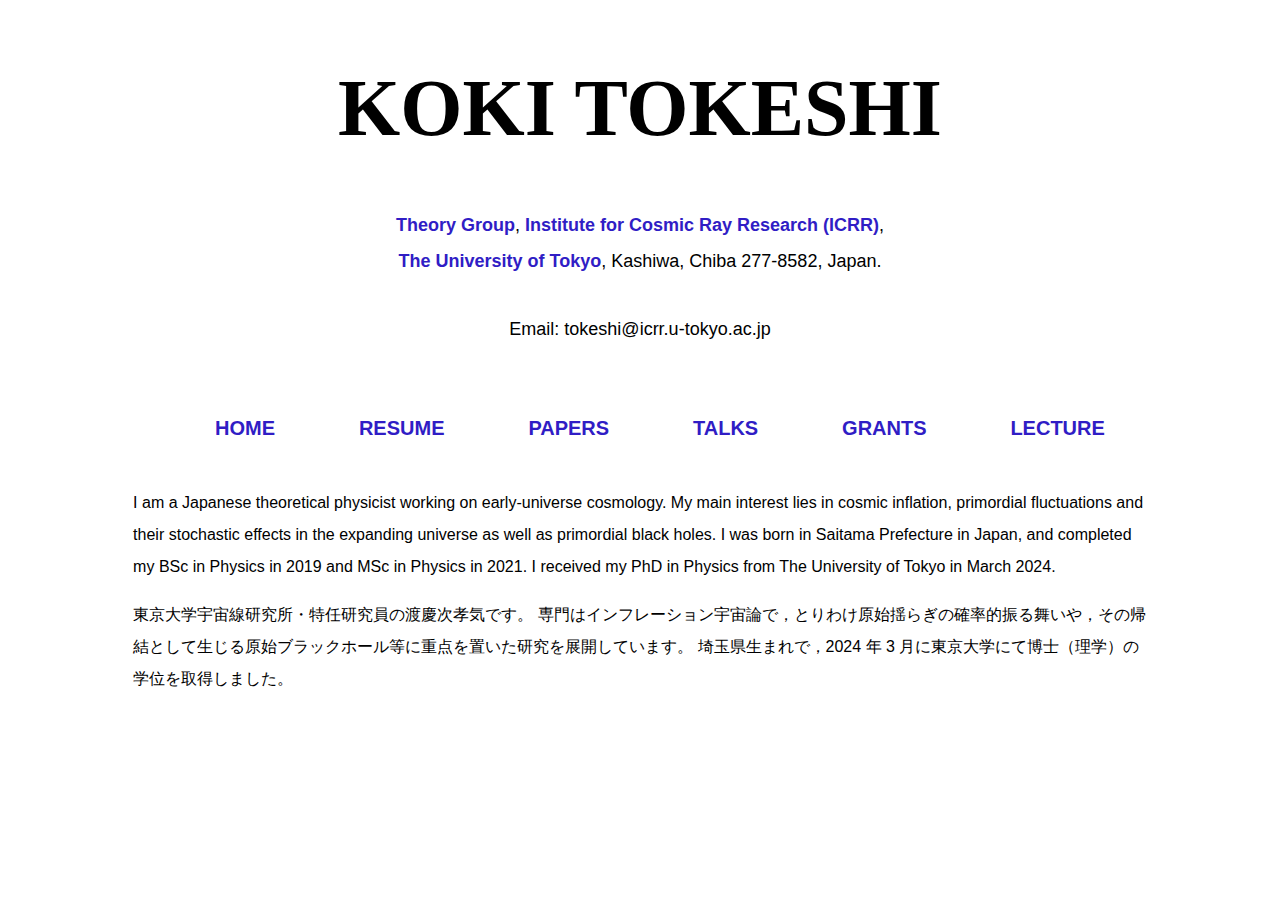
==== commit 8200c84e: "Add files via upload" ====
--- a/index.html
+++ b/index.html
@@ -4,7 +4,7 @@
 <head>
   <meta charset="utf-8">
   <meta name="viewport" content="width=device-width, initial-scale=1">
-  <title>Koki TOKESHI's Homepage</title>
+  <title>Koki Tokeshi's Homepage</title>
   <link rel="stylesheet" href="style.css">
 </head>
 
@@ -24,14 +24,12 @@
 
       <nav>
         <ul class="main-nav">
-          <li><a href="index.html" class="btn signup">Home</a></li>
-          <!-- <li><a href="about.html" class="btn signup">About</a></li> -->
-          <li><a href="resume.html" class="btn signup">Resume</a></li>
-          <li><a href="paper.html" class="btn signup">Papers</a></li>
-          <li><a href="presentation.html" class="btn signup">Talks</a></li>
-          <li><a href="grant.html" class="btn signup">Grants</a></li>
-          <li><a href="lecture.html" class="btn signup">Lecture</a></li>
-          <!-- <li><a href="#misc" class="btn signup">Misc</a></li> -->
+          <li><a href="index.html">Home</a></li>
+          <li><a href="resume.html">Resume</a></li>
+          <li><a href="paper.html">Papers</a></li>
+          <li><a href="presentation.html">Talks</a></li>
+          <li><a href="grant.html">Grants</a></li>
+          <li><a href="lecture.html">Lecture</a></li>
         </ul>
       </nav>
     </header>
@@ -46,6 +44,11 @@
       I was born in Saitama Prefecture in Japan, and completed my BSc in Physics in 2019 and MSc in Physics in 2021.
       I received my PhD in Physics from The University of Tokyo in March 2024.
     </p>
+    <p>
+      東京大学宇宙線研究所・特任研究員の渡慶次孝気です。
+      専門はインフレーション宇宙論で，とりわけ原始揺らぎの確率的振る舞いや，その帰結として生じる原始ブラックホール等に重点を置いた研究を展開しています。
+      埼玉県生まれで，2024 年 3 月に東京大学にて博士（理学）の学位を取得しました。
+    </p>
   </main>
 
 </body>--- a/style.css
+++ b/style.css
@@ -11,13 +11,7 @@
 
 html * {
     font-size: 100%; /* 見る人の設定文字サイズ */
-    /* box-sizing: border-box; */
-}
-
-.big-bg {
-    /* background-image: url("img/https___girlydrop.com_wp-content_uploads_post_p184.jpg"); */
-    background-size: cover;
-    background-position: center top;
+    box-sizing: border-box;
 }
 
 .page-title {
@@ -54,7 +48,7 @@
     margin: 0 auto 0 auto;
     max-width: 1024px;
     justify-content: center;
-    padding: 0.4%; /* For smartphone*/
+    padding: 0.4%; /* For smartphone */
 }
 
 .olrev {
@@ -93,7 +87,7 @@
     color: #D6006E;
     font-weight: bold;
 }
-/* mouse pointer is on link*/
+/* mouse pointer is on link */
 a:hover {
     color: #301dc5;
     font-weight: bold;
@@ -105,11 +99,11 @@
 }
 
 /* スマホ向け */
-/* @media (max-width: 767px) {
+@media (max-width: 767px) {
     .wrapper {
         margin: 0 8px 0 8px;
     }
-} */
+}
 
 .ul-lecture {
     list-style: none; /* 箇条書きの点を消去 */
